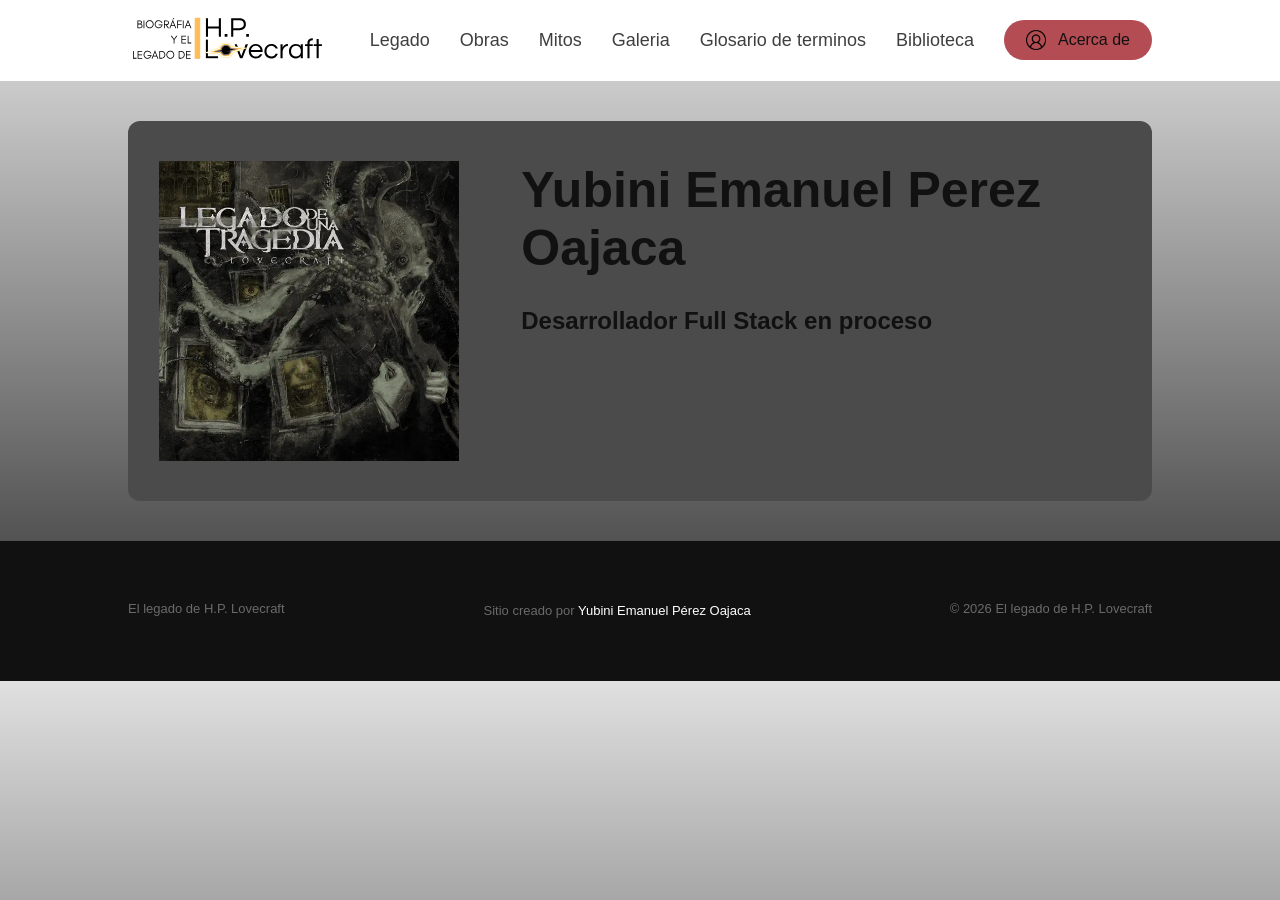
==== pages/about.html @ bcf65871 "feat: comienzo de la vista acerca de" ====
<!DOCTYPE html>
<html lang="es">
<head>
  <meta charset="UTF-8">
  <meta name="viewport" content="width=device-width, initial-scale=1.0">
  <title>Acerca de</title>
  <link rel="icon" href="../assets/icons/icono-pagina.svg">

  <link rel="stylesheet" href="../css/colors.css">
  <link rel="stylesheet" href="../css/global.css">
  <link rel="stylesheet" href="../css/navbar.css">
  <link rel="stylesheet" href="../css/footer.css">
  <link rel="stylesheet" href="../css/about.css">
</head>
<body>
  <main>
    <section class="section-about">
      <div class="div-about">
        <img src="../assets/images/lovecraft-album.jpg">
        <div class="div-name">
          <h1>Yubini Emanuel Perez Oajaca</h1>
          <h2>Desarrollador Full Stack en proceso</h2>
        </div>
      </div>
    </section>
  </main>

  <script src="../js/navbar.js"></script>
  <script src="../js/footer.js"></script>

</body>
</html>
---- css/colors.css ----
:root {
  /*Colores blancos*/
  --white-50: #ffffff;
  --white-100: #f7f7f7;
  --white-200: #e0e0e0;
  --white-300: #c5c5c5;
  --white-400: #a7a7a7;
  --white-500: #898989;
  --white-600: #6a6a6a;
  --white-700: #4b4b4b;
  --white-800: #2e2e2e;
  --white-900: #111111;

  /*Colores rojos*/
  --fuzzy-wuzzy-brown-50: #f8eeef;
  --fuzzy-wuzzy-brown-100: #eed5d6;
  --fuzzy-wuzzy-brown-200: #e1aeb0;
  --fuzzy-wuzzy-brown-300: #d8898d;
  --fuzzy-wuzzy-brown-400: #d1636a;
  --fuzzy-wuzzy-brown-500: #b34c53;
  --fuzzy-wuzzy-brown-600: #9b4147;
  --fuzzy-wuzzy-brown-700: #7b3237;
  --fuzzy-wuzzy-brown-800: #582225;
  --fuzzy-wuzzy-brown-900: #351114;
  --fuzzy-wuzzy-brown-950: #22090a;

  /*Color menta*/
  --algae-green-50: #cffae9;
  --algae-green-100: #a0f7d8;
  --algae-green-200: #83e7c5;
  --algae-green-300: #78d4b4;
  --algae-green-400: #68b99e;
  --algae-green-500: #579c85;
  --algae-green-600: #457e6b;
  --algae-green-700: #325f50;
  --algae-green-800: #204035;
  --algae-green-900: #0f221c;
  --algae-green-950: #06130f;

  /*Color gris*/
  --masala-50: #f1f1f1;
  --masala-100: #dbdbdb;
  --masala-200: #bababa;
  --masala-300: #9d9d9d;
  --masala-400: #838383;
  --masala-500: #6a6a6a;
  --masala-600: #545454;
  --masala-700: #3f3f3f;
  --masala-800: #303030;
  --masala-900: #1c1c1c;
  --masala-950: #111111;
}
---- css/global.css ----
* {
  margin: 0;
  padding: 0;
  box-sizing: border-box;
  font-family: sans-serif;
}

body {
  background: linear-gradient(var(--white-200), var(--white-800));
  
}

h1, h2, h3, h4, h5, h6 {
  color: var(--masala-950);
}

p {
  color: var(--masala-950);
}
---- css/navbar.css ----
header {
  position: sticky;
  top: 0;
  z-index: 100;

  background-color: var(--white-50);
  display: flex;
  align-items: center;
  justify-content: end;
  padding: 15px 10%;
  gap: 30px;
}

.logo {
  width: 200px;
}

.nav-links {
  display: flex;
  align-items: center;
  list-style: none;
  gap: 30px;
  font-size: 18px;
}

.nav-links a {
  text-decoration: none;
  color: var(--masala-700);
}


.contact-btn {
  background: var(--fuzzy-wuzzy-brown-500);
  border-radius: 30px;
  padding: 10px 22px;
  color: var(--masala-950);
  text-decoration: none;
  display: inline-flex;
  align-items: center;
  gap: 12px;
}

.contact-btn img {
  width: 20px;
}

.image-container {
  margin-right: auto;
}
---- css/footer.css ----
.footer {
  display: flex;
  justify-content: space-between;
  padding: 60px 10%;
  background-color: var(--masala-950);
  gap: 30px;
}

.footer-logo p {
  font-size: 13px;
  color: var(--masala-500);
}

.footer-credits p {
  font-size: 13px;
  color: var(--masala-500);
  line-height: 1.6;
  text-align: center;
}

.footer-credits span {
  color: var(--white-50);
}

.footer-copy p {
  font-size: 13px;
  color: var(--masala-500);
}
---- css/about.css ----
.section-about {
  display: flex;
  justify-content: center;
  align-items: start;
  gap: 60px;
  border-radius: 12px;
  padding: 40px 10%;
}

.div-about {
  width: 1500px;
  background-color: var(--white-700);

  display: flex;
  justify-content: space-between;
  align-items: start;
  gap: 60px;
  border-radius: 12px;
  padding: 40px 3%;
}

.div-about img {
  width: 300px;
}

.div-name {
  max-width: 600px;
}

.div-name h1 {
  font-size: 50px;
  margin-bottom: 30px;
}
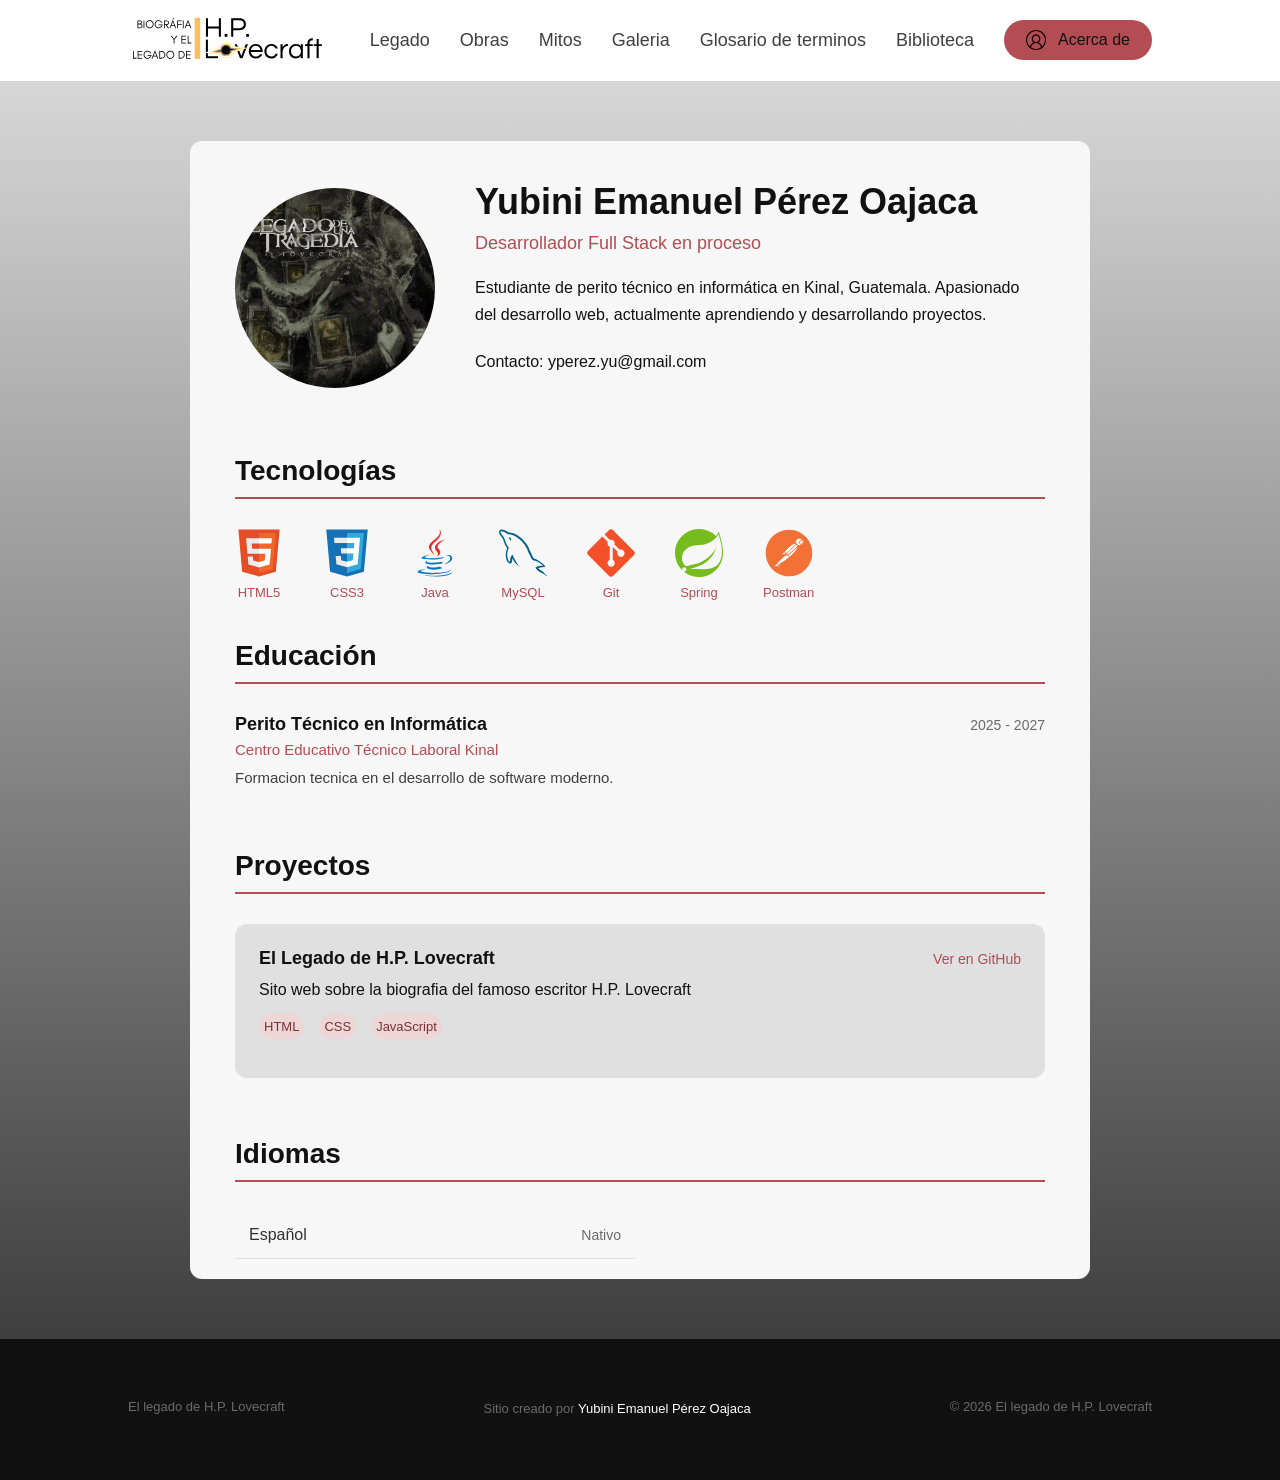
==== commit 2a866ab0: "feat: agrega sección completa acerca de en about.html" ====
--- a/pages/about.html
+++ b/pages/about.html
@@ -5,7 +5,6 @@
   <meta name="viewport" content="width=device-width, initial-scale=1.0">
   <title>Acerca de</title>
   <link rel="icon" href="../assets/icons/icono-pagina.svg">
-
   <link rel="stylesheet" href="../css/colors.css">
   <link rel="stylesheet" href="../css/global.css">
   <link rel="stylesheet" href="../css/navbar.css">
@@ -14,19 +13,116 @@
 </head>
 <body>
   <main>
-    <section class="section-about">
-      <div class="div-about">
-        <img src="../assets/images/lovecraft-album.jpg">
-        <div class="div-name">
-          <h1>Yubini Emanuel Perez Oajaca</h1>
+    <div class="div-cont">
+
+      <section class="seccion-perfil">
+        <img src="../assets/images/lovecraft-album.jpg" class="yume-img">
+        <div class="perfil-cont">
+          <h1>Yubini Emanuel Pérez Oajaca</h1>
           <h2>Desarrollador Full Stack en proceso</h2>
+          <p>
+            Estudiante de perito técnico en informática en Kinal, Guatemala.
+            Apasionado del desarrollo web, actualmente aprendiendo y
+            desarrollando proyectos.
+          </p>
+          <P>Contacto: yperez.yu@gmail.com</P>
         </div>
-      </div>
-    </section>
+      </section>
+
+      <section class="seccion">
+          <h2>Tecnologías</h2>
+          <div class="tecnologias">
+
+            <div class="tecnologia-item">
+              <img src="../assets/icons/html5-original.svg" alt="HTML5">
+              <span>HTML5</span>
+            </div>
+            
+            <div class="tecnologia-item">
+              <img src="../assets/icons/css3-original.svg" alt="CSS3">
+              <span>CSS3</span>
+            </div>
+
+            <div class="tecnologia-item">
+              <img src="../assets/icons/java-original.svg" alt="Java">
+              <span>Java</span>
+            </div>
+
+            <div class="tecnologia-item">
+              <img src="../assets/icons/mysql-original.svg" alt="MySQL Workbench">
+              <span>MySQL</span>
+            </div>
+
+            <div class="tecnologia-item">
+              <img src="../assets/icons/git-original.svg">
+              <span>Git</span>
+            </div>
+
+            <div class="tecnologia-item">
+              <img src="../assets/icons/spring-original.svg">
+              <span>Spring</span>
+            </div>
+
+            <div class="tecnologia-item">
+              <img src="../assets/icons/postman-original.svg">
+              <span>Postman</span>
+            </div>
+
+          </div>
+      </section>
+
+      <section  class="seccion">
+          <h2>Educación</h2>
+
+          <div class="educacion">
+
+            <div class="edu-titulo">
+              <h3>Perito Técnico en Informática</h3>
+              <span class="edu-year">2025 - 2027</span>
+            </div>
+            
+            <p class="edu-colegio">
+              Centro Educativo Técnico Laboral Kinal
+            </p>
+            <p class="edu-desc">
+              Formacion tecnica en el desarrollo de software moderno.
+            </p>
+          </div>
+      </section>
+
+      <section class="seccion">
+          <h2>Proyectos</h2>
+          <div class="proyecto">
+            <div class="proyecto-titulo">
+              <h3>El Legado de H.P. Lovecraft</h3>
+              <a href="https://github.com/yperez-dev/legado-hp-lovecraft"
+                target="_blank" class="proyecto-link">Ver en GitHub</a>
+            </div>
+            <p>
+              Sito web sobre la biografia del famoso escritor
+              H.P. Lovecraft
+            </p>
+            <div class="tecnologias-proyecto">
+              <span>HTML</span>
+              <span>CSS</span>
+              <span>JavaScript</span>
+            </div>
+          </div>
+      </section>
+
+      <!-- Idiomas -->
+      <section class="seccion">
+          <h2>Idiomas</h2>
+          <div class="idioma-item">
+            <span class="idoma-nombre">Español</span>
+            <span class="idioma-nivel">Nativo</span>
+          </div>
+      </section>
+
+    </div>
   </main>
 
   <script src="../js/navbar.js"></script>
   <script src="../js/footer.js"></script>
-
 </body>
 </html>
--- a/css/about.css
+++ b/css/about.css
@@ -1,33 +1,184 @@
-.section-about {
-  display: flex;
-  justify-content: center;
-  align-items: start;
-  gap: 60px;
+.div-cont {
+  max-width: 900px;
+  margin: 60px auto;
+  background-color: var(--white-100);
   border-radius: 12px;
-  padding: 40px 10%;
 }
 
-.div-about {
-  width: 1500px;
-  background-color: var(--white-700);
+/*clase y h2 todas las secciones*/
+.seccion {
+  max-width: 900px;
+  padding: 20px 5%;
+}
 
+.seccion h2 {
+  font-size: 28px;
+  margin-bottom: 30px;
+  padding-bottom: 10px;
+  border-bottom: 2px solid var(--fuzzy-wuzzy-brown-500);
+}
+
+/*seccion perfil*/
+.seccion-perfil {
+  display: flex;
+  align-items: center;
+  gap: 40px;
+  max-width: 900px;
+  padding: 40px 5%;
+}
+
+.yume-img {
+  width: 200px;
+  height: 200px;
+  border-radius: 50%;
+  /*object-fit: cover;*/
+}
+
+.perfil-cont h1 {
+  font-size: 36px;
+  margin-bottom: 10px;
+}
+
+.perfil-cont h2 {
+  font-size: 18px;
+  color: var(--fuzzy-wuzzy-brown-500);
+  margin-bottom: 20px;
+  font-weight: normal;
+}
+
+.perfil-cont p {
+  font-size: 16px;
+  line-height: 1.7;
+  margin-bottom: 20px;
+}
+
+.perfil-cont h3 {
+  font-size: 16px;
+  margin-bottom: 20px;
+}
+
+/*seccion tecnoloyia*/
+.tecnologias {
+  display: flex;
+  gap: 40px;
+}
+
+.tecnologia-item {
+  display: flex;
+  flex-direction: column;
+  align-items: center;
+  gap: 8px;
+}
+
+.tecnologia-item img {
+  width: 48px;
+  height: 48px;
+}
+
+
+.tecnologia-item span {
+  font-size: 13px;
+  color: var(--fuzzy-wuzzy-brown-500);
+  text-align: center;
+}
+
+
+/* Educación */
+.educacion {
+  margin-bottom: 20px;
+}
+
+.edu-titulo {
   display: flex;
   justify-content: space-between;
-  align-items: start;
-  gap: 60px;
-  border-radius: 12px;
-  padding: 40px 3%;
+  align-items: center;
+  margin-bottom: 6px;
 }
 
-.div-about img {
-  width: 300px;
+.edu-titulo h3 {
+  font-size: 18px;
 }
 
-.div-name {
-  max-width: 600px;
+.edu-year {
+  font-size: 14px;
+  color: var(--masala-500);
 }
 
-.div-name h1 {
-  font-size: 50px;
-  margin-bottom: 30px;
+.edu-colegio {
+  font-size: 15px;
+  color: var(--fuzzy-wuzzy-brown-500);
+  margin-bottom: 8px;
 }
+
+.edu-desc {
+  font-size: 15px;
+  line-height: 1.6;
+  color: var(--masala-700);
+}
+
+/*Seccion de proyectos :v*/
+.proyecto {
+  padding: 24px;
+  border-radius: 12px;
+  background-color: var(--white-200);
+  margin-bottom: 20px;
+}
+
+.proyecto-titulo {
+  display: flex;
+  justify-content: space-between;
+  align-items: center;
+  margin-bottom: 12px;
+}
+
+.proyecto-titulo a {
+  font-size: 14px;
+  color: var(--fuzzy-wuzzy-brown-500);
+  text-decoration: none;
+}
+
+.proyecto-titulo h3 {
+  font-size: 18px;
+}
+
+.project-item p {
+  font-size: 15px;
+  line-height: 1.6;
+  color: var(--masala-700);
+  margin-bottom: 16px;
+}
+
+.tecnologias-proyecto {
+  display: flex;
+  justify-content: start;
+  gap: 15px;
+  padding: 15px 0px;
+}
+
+.tecnologias-proyecto span {
+  font-size: 13px;
+  color: var(--fuzzy-wuzzy-brown-700);
+  background-color: var(--fuzzy-wuzzy-brown-100);
+  border-radius: 20px;
+  padding: 5px;
+}
+
+/*Seccion de idiomas*/
+.idioma-item {
+  display: flex;
+  justify-content: space-between;
+  align-items: center;
+  padding: 14px;
+  border-bottom: 1px solid var(--white-200);
+  max-width: 400px;
+}
+
+.idoma-nombre {
+  font-size: 16px;
+  color: var(--masala-800);
+}
+
+.idioma-nivel {
+  font-size: 14px;
+  color: var(--masala-500);
+}
